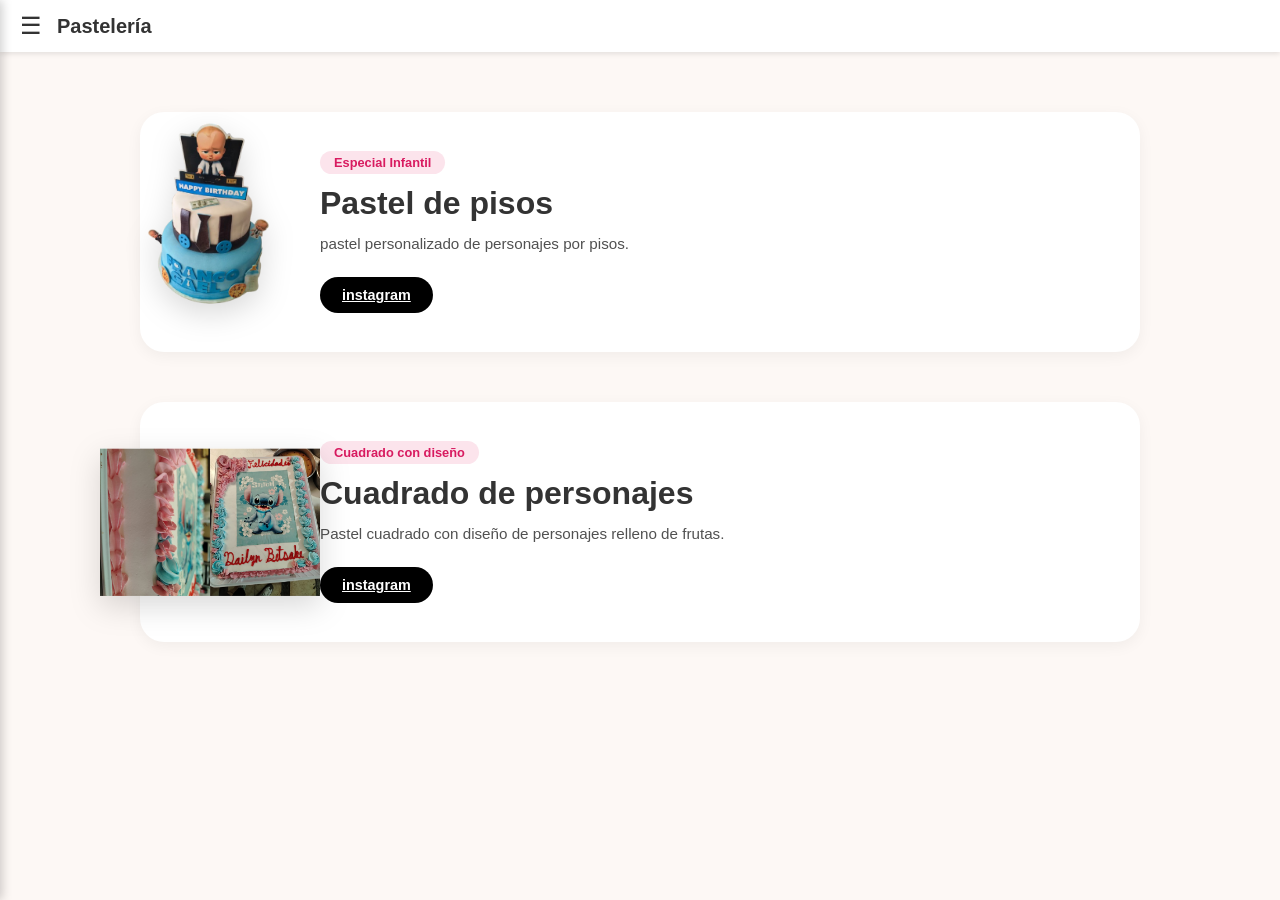
==== i.html @ 13a34530 "Add files via upload" ====
<!DOCTYPE html>
<html lang="es">
<head>
  <meta charset="UTF-8">
  <meta name="viewport" content="width=device-width, initial-scale=1.0">
  <title>Pasteles de Bodas - Pastelería</title>
  <link rel="stylesheet" href="estilos2.css">
</head>
<body>

  <!-- Encabezado -->
  <header class="top-bar">
    <button id="openMenuBtn" class="menu-btn" aria-label="Abrir menú">☰</button>
    <span class="brand-title">Pastelería</span>
  </header>

  <!-- FONDO OSCURO DE SOMBREO (OVERLAY) -->
  <div id="overlay" class="overlay"></div>

  <!-- MENÚ LATERAL DESPLEGABLE (SIDEBAR) -->
  <aside id="sidebar" class="sidebar">
    <div class="sidebar-header">
      <h2>Pastelería</h2>
      <button id="closeMenuBtn" class="close-btn">&times;</button>
    </div>

    <nav class="sidebar-links">
      <ul>
        <li><a href="index.html">🏠 Inicio</a></li>
        <li><a href="b.html">💍 Pasteles de Bodas</a></li>
        <li><a href="p.html">👑 Princesas</a></li>
        <li><a href="i.html">⚽ Infantil</a></li>
        <li><a href="xv.html">👸🏻 XV Años</a></li>
        <li><a href="v.html">🍰 Vitrina</a></li>
        <li><a href="https://www.instagram.com/pasteleria_santa_cecilia?stkn=NXdmcHgwbWNwem84/">📸 Instagram</a></li>
      </ul>
    </nav>

    <!-- DATOS DE CONTACTO DENTRO DEL MENÚ -->
    <div class="sidebar-contact">
      <h3>Contacto Directo</h3>
      <p>📱 <strong>Tel:</strong> 477-559-7699</p>
      <a href="https://wa.me/524775597699" target="_blank" class="whatsapp-btn">
        Enviar WhatsApp
      </a>
    </div>
  </aside>

  <!-- Lista de pasteles de boda -->
  <main class="categories-container">

    <!-- Pastel 1 (Café Elegante) -->
    <article class="product-card card-boda-elegante">
      <div class="card-image-wrapper">
        <img src="i1.png" alt="Pastel de pisos" class="product-img">
      </div>
      <div class="card-info">
        <span class="badge-tag">Especial Infantil</span>
        <h2 class="product-title">Pastel de pisos</h2>
        <p class="product-description">
          pastel personalizado de personajes por pisos.
        </p>
        <div class="card-actions">
          <a href="https://www.instagram.com/pasteleria_santa_cecilia?stkn=NXdmcHgwbWNwem84/" class="btn-filled" target="_blank">instagram</a>
        </div>
      </div>
    </article>

    <!-- Pastel 2 (Verde Eucalipto / Rústico) -->
    <article class="product-card card-boda-rustico">
      <div class="card-image-wrapper">
        <img src="i2.png" alt="Pastel Rústico" class="product-img">
      </div>
      <div class="card-info">
        <span class="badge-tag">Cuadrado con diseño</span>
        <h2 class="product-title">Cuadrado de personajes</h2>
        <p class="product-description">
          Pastel cuadrado con diseño de personajes relleno de frutas.
        </p>
        <div class="card-actions">
          <a href="https://www.instagram.com/pasteleria_santa_cecilia?stkn=NXdmcHgwbWNwem84/" class="btn-filled" target="_blank">instagram</a>
        </div>
      </div>
    </article>


  </main>

  <script>
    const openMenuBtn = document.getElementById('openMenuBtn');
    const closeMenuBtn = document.getElementById('closeMenuBtn');
    const sidebar = document.getElementById('sidebar');
    const overlay = document.getElementById('overlay');

    // Función para abrir menú
    function openMenu() {
      sidebar.classList.add('active');
      overlay.classList.add('active');
    }

  // Función para cerrar menú
    function closeMenu() {
      sidebar.classList.remove('active');
      overlay.classList.remove('active');
    }

  // Event Listeners
    openMenuBtn.addEventListener('click', openMenu);
    closeMenuBtn.addEventListener('click', closeMenu);
    overlay.addEventListener('click', closeMenu); // Cierra al hacer clic afuera
  </script>

</body>
</html>
---- estilos2.css ----
/* RESET BÁSICO Y FUENTES */
* {
  box-sizing: border-box;
  margin: 0;
  padding: 0;
  font-family: 'Segoe UI', Tahoma, Geneva, Verdana, sans-serif;
}

html, body {
  width: 100%;
  overflow-x: hidden;
  background-color: #fdf8f5;
  color: #333;
}

/* ENCABEZADO DE SECCIÓN */
.category-header {
  width: 90%;
  max-width: 1000px;
  margin: 30px auto 10px auto;
}

.back-btn {
  display: inline-block;
  color: #666;
  text-decoration: none;
  font-weight: 600;
  margin-bottom: 12px;
  transition: color 0.2s;
}

.back-btn:hover {
  color: #000;
}

.category-header h1 {
  font-size: 2.5rem;
  font-weight: 900;
  color: #000;
  margin-bottom: 5px;
}

.category-header p {
  color: #555;
  font-size: 1.1rem;
}

/* CONTENEDOR PRINCIPAL DE TARJETAS */
.categories-container {
  width: 90%;
  max-width: 1000px;
  margin: 60px auto 50px auto;
  display: flex;
  flex-direction: column;
  gap: 50px;
}

/* TARJETAS SOBRESALIDAS (BASE) */
.product-card {
  position: relative;
  display: flex;
  align-items: center;
  background-color: #ffffff;
  border-radius: 24px;
  padding: 30px 40px 30px 180px;
  transition: background-color 0.4s ease, color 0.4s ease, transform 0.3s ease;
  min-height: 240px;
  box-shadow: 0 4px 15px rgba(0,0,0,0.05);
  cursor: pointer;
}

/* CAJA DE LA IMAGEN FLOTANTE */
.card-image-wrapper {
  position: absolute;
  left: -40px;
  top: 50%;
  transform: translateY(-50%);
  width: 220px;
  height: 220px;
  z-index: 2;
}

.product-img {
  width: 100%;
  height: 100%;
  object-fit: contain;
  filter: drop-shadow(0px 10px 15px rgba(0, 0, 0, 0.15));
  transition: transform 0.4s ease;
}

/* ZOOM E INCLINACIÓN AL PASAR EL MOUSE */
.product-card:hover .product-img {
  transform: scale(1.08) rotate(-3deg);
}

.card-info {
  display: flex;
  flex-direction: column;
  gap: 12px;
  z-index: 1;
}

.badge-tag {
  align-self: flex-start;
  background-color: #fce4ec;
  color: #d81b60;
  font-size: 0.8rem;
  font-weight: 700;
  padding: 4px 14px;
  border-radius: 12px;
  transition: background-color 0.3s ease, color 0.3s ease;
}

.product-title {
  font-size: 2rem;
  font-weight: 900;
  margin: 0;
  line-height: 1.1;
}

.product-description {
  font-size: 0.95rem;
  line-height: 1.5;
  opacity: 0.85;
}

.card-actions {
  display: flex;
  gap: 15px;
  margin-top: 10px;
}

.btn-outline, .btn-filled {
  padding: 10px 22px;
  border-radius: 20px;
  font-weight: 700;
  font-size: 0.9rem;
  cursor: pointer;
  transition: all 0.3s ease;
}

.btn-outline {
  background: transparent;
  border: 1px solid currentColor;
  color: inherit;
}

.btn-filled {
  background-color: #000000;
  color: #ffffff;
  border: none;
}

/* ESTILOS DE TEXTO Y MEDALLA EN HOVER GENERAL */
.product-card:hover {
  color: #ffffff;
  transform: translateY(-3px);
}

.product-card:hover .badge-tag {
  background-color: rgba(255, 255, 255, 0.25);
  color: #ffffff;
}

/* ===================================================
   1. SECCIÓN DE BODAS (HOVER ESPECÍFICO)
   =================================================== */

/* Café Elegante */
.card-boda-elegante:hover {
  background-color: #6d4c41;
}
.card-boda-elegante:hover .btn-filled {
  background-color: #ffffff;
  color: #6d4c41;
}

/* Verde Eucalipto */
.card-boda-rustico:hover {
  background-color: #4a6b5d;
}
.card-boda-rustico:hover .btn-filled {
  background-color: #ffffff;
  color: #4a6b5d;
}

/* Dorado Champán */
.card-boda-dorado:hover {
  background-color: #c59b27;
}
.card-boda-dorado:hover .btn-filled {
  background-color: #ffffff;
  color: #c59b27;
}

/* ===================================================
   2. SECCIÓN DE PRINCESAS (HOVER ESPECÍFICO)
   =================================================== */

/* Aurora (Rosa) */
.card-princesa-aurora:hover {
  background-color: #c2185b;
}
.card-princesa-aurora:hover .btn-filled {
  background-color: #ffffff;
  color: #c2185b;
}

/* Tiana (Verde) */
.card-princesa-tiana:hover {
  background-color: #388e3c;
}
.card-princesa-tiana:hover .btn-filled {
  background-color: #ffffff;
  color: #388e3c;
}

/* Castillo Real (Rosa Intenso) */
.card-princesa-castillo:hover {
  background-color: #d81b60;
}
.card-princesa-castillo:hover .btn-filled {
  background-color: #ffffff;
  color: #d81b60;
}

/* Sirenita (Azul Turquesa) */
.card-princesa-sirenita:hover {
  background-color: #00838f;
}
.card-princesa-sirenita:hover .btn-filled {
  background-color: #ffffff;
  color: #00838f;
}

/* Tinkerbell (Verde Claro) */
.card-princesa-tinkerbell:hover {
  background-color: #689f38;
}
.card-princesa-tinkerbell:hover .btn-filled {
  background-color: #ffffff;
  color: #689f38;
}

/* --- BARRA SUPERIOR --- */
.top-bar {
  display: flex;
  align-items: center;
  background-color: #ffffff;
  padding: 12px 20px;
  box-shadow: 0 2px 5px rgba(0,0,0,0.1);
  position: sticky;
  top: 0;
  z-index: 100;
}

.menu-btn {
  background: none;
  border: none;
  font-size: 24px;
  cursor: pointer;
  margin-right: 15px;
  color: #333;
}

.brand-title {
  font-size: 20px;
  font-weight: bold;
  color: #333;
}

/* --- FONDO OSCURO --- */
.overlay {
  position: fixed;
  top: 0;
  left: 0;
  width: 100%;
  height: 100%;
  background: rgba(0, 0, 0, 0.5);
  opacity: 0;
  visibility: hidden;
  transition: opacity 0.3s ease, visibility 0.3s ease;
  z-index: 998;
}

.overlay.active {
  opacity: 1;
  visibility: visible;
}

/* --- MENÚ LATERAL (OCULTO A LA IZQUIERDA) --- */
.sidebar {
  position: fixed;
  top: 0;
  left: -280px; /* Se oculta fuera de la pantalla */
  width: 280px;
  height: 100%;
  background-color: #ffffff;
  box-shadow: 2px 0 10px rgba(0,0,0,0.2);
  transition: left 0.3s ease;
  z-index: 999;
  display: flex;
  flex-direction: column;
  padding: 20px;
  box-sizing: border-box;
}

/* Estado Activo: Muestra el menú */
.sidebar.active {
  left: 0;
}

.sidebar-header {
  display: flex;
  justify-content: space-between;
  align-items: center;
  border-bottom: 1px solid #eee;
  padding-bottom: 15px;
}

.sidebar-header h2 {
  margin: 0;
  font-size: 20px;
  color: #333;
}

.close-btn {
  background: none;
  border: none;
  font-size: 28px;
  cursor: pointer;
  color: #888;
}

/* Enlaces del Menú */
.sidebar-links ul {
  list-style: none;
  padding: 0;
  margin: 20px 0;
}

.sidebar-links li {
  margin-bottom: 15px;
}

.sidebar-links a {
  text-decoration: none;
  color: #444;
  font-size: 16px;
  font-weight: 500;
  display: block;
  padding: 8px 0;
  transition: color 0.2s;
}

.sidebar-links a:hover {
  color: #e91e63;
}

/* Sección de Contacto */
.sidebar-contact {
  margin-top: auto; /* Empuja el contacto al final del menú */
  border-top: 1px solid #eee;
  padding-top: 15px;
}

.sidebar-contact h3 {
  font-size: 14px;
  color: #777;
  margin-bottom: 8px;
}

.sidebar-contact p {
  font-size: 14px;
  margin: 5px 0 12px 0;
  color: #333;
}

.whatsapp-btn {
  display: block;
  text-align: center;
  background-color: #25d366;
  color: #fff;
  padding: 10px;
  border-radius: 6px;
  text-decoration: none;
  font-weight: bold;
  font-size: 14px;
}
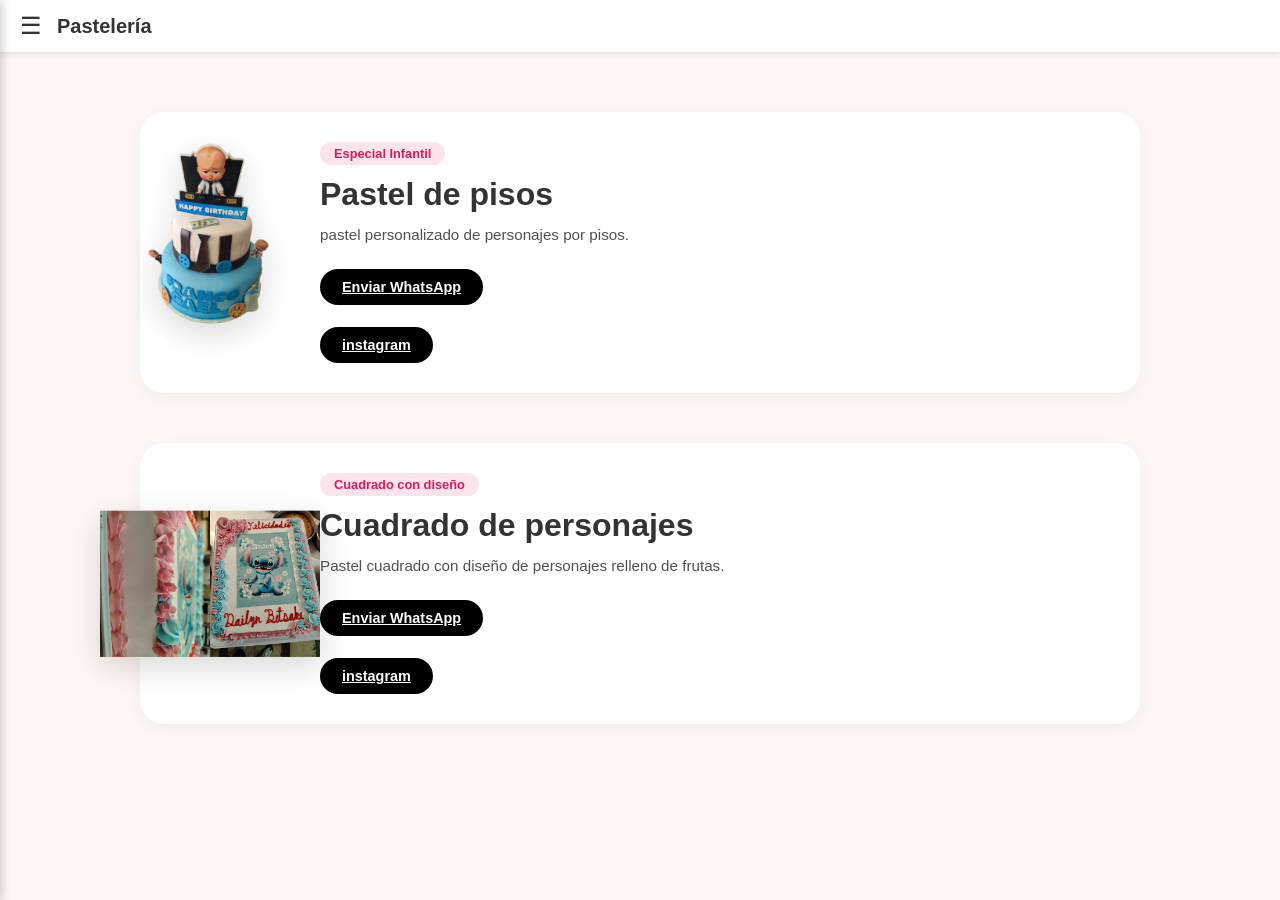
==== commit f164098d: "Add files via upload" ====
--- a/i.html
+++ b/i.html
@@ -61,6 +61,9 @@
           pastel personalizado de personajes por pisos.
         </p>
         <div class="card-actions">
+          <a href="https://wa.me/524775597699?text=Hola,%20me%20gustaría%20cotizar%20un%20pastel%20similar%20a%20este%20modelo:%20https://garciajorgetalentos-beep.github.io/pasteleria-santa-cecilia/i1.png." class="btn-filled" target="_blank">Enviar WhatsApp</a>
+        </div>
+        <div class="card-actions">
           <a href="https://www.instagram.com/pasteleria_santa_cecilia?stkn=NXdmcHgwbWNwem84/" class="btn-filled" target="_blank">instagram</a>
         </div>
       </div>
@@ -77,6 +80,9 @@
         <p class="product-description">
           Pastel cuadrado con diseño de personajes relleno de frutas.
         </p>
+        <div class="card-actions">
+          <a href="https://wa.me/524775597699?text=Hola,%20me%20gustaría%20cotizar%20un%20pastel%20similar%20a%20este%20modelo:%20https://garciajorgetalentos-beep.github.io/pasteleria-santa-cecilia/i2.png." class="btn-filled" target="_blank">Enviar WhatsApp</a>
+        </div>
         <div class="card-actions">
           <a href="https://www.instagram.com/pasteleria_santa_cecilia?stkn=NXdmcHgwbWNwem84/" class="btn-filled" target="_blank">instagram</a>
         </div>
